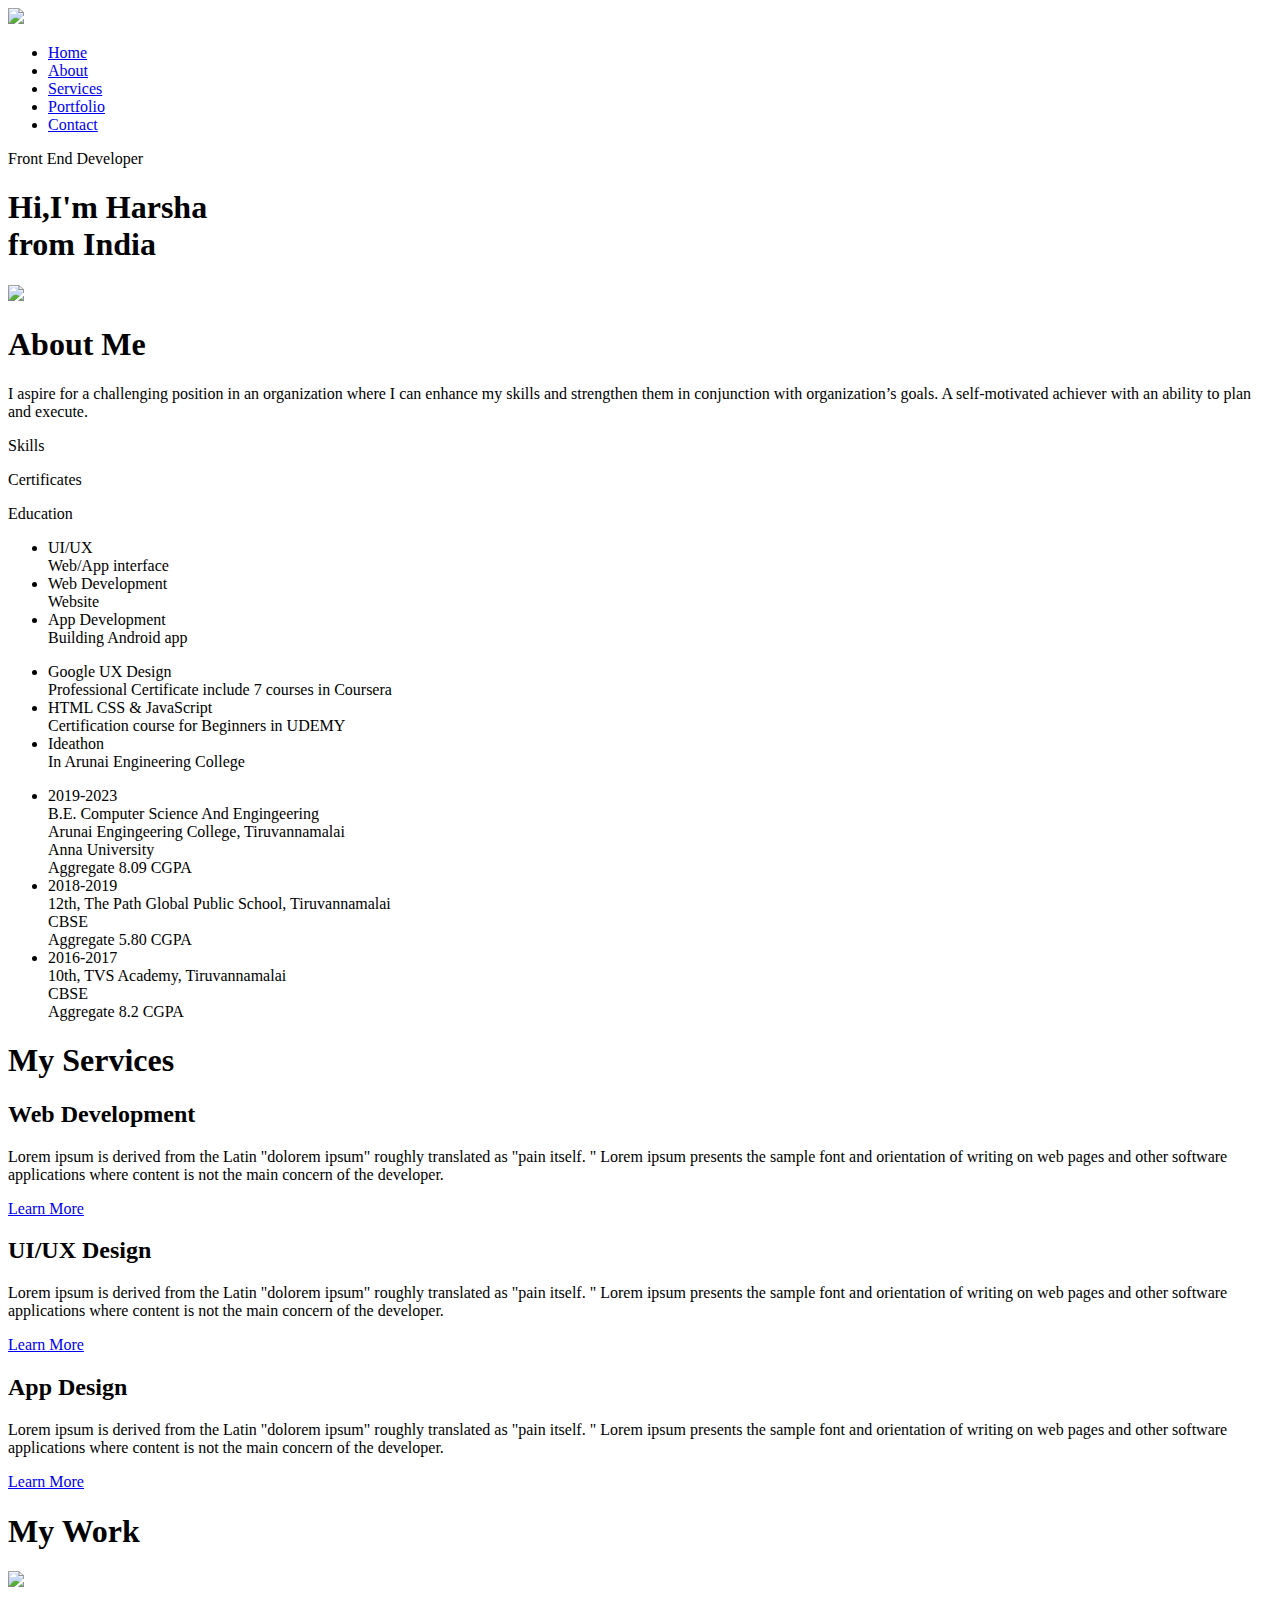
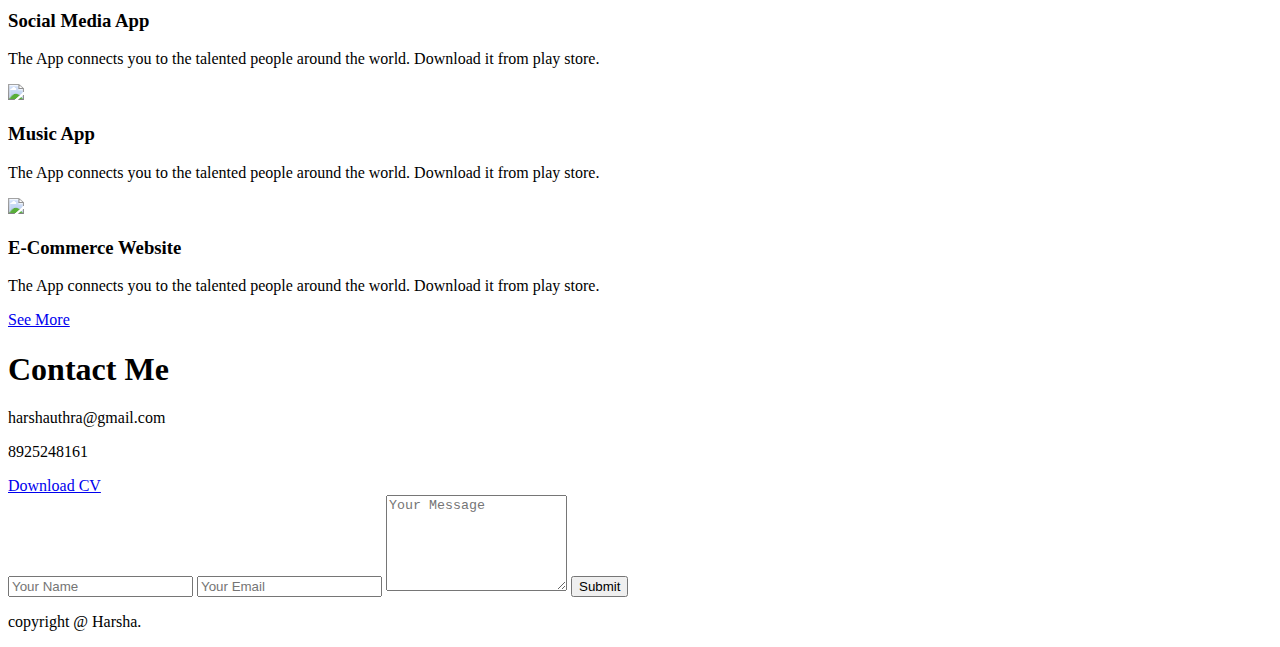
==== index.html @ 28bba773 "modified index.html file" ====
<!DOCTYPE html>
<html lang="en">
    <head>
        <meta charset="UTF-8">
        <meta http-equiv="X-UA-Compatible" content="IE-edge">
        <meta name="viewport" content="width=device-width, initial-scale=1.0">
        <title>Personal Portfolio Website</title>
        <link rel="stylesheet" href="style.css">
        <script src="https://kit.fontawesome.com/88aecb10dd.js" crossorigin="anonymous"></script>
    </head>
    <body>
    <div id="header">
        <div class="container">
            <nav>
                <img src="images/logo.png" class="logo">
                <ul id="sidemenu">
                    <li><a href="#header">Home</a></li>
                    <li><a href="#about">About</a></li>
                    <li><a href="#services">Services</a></li>
                    <li><a href="#portfolio">Portfolio</a></li>
                    <li><a href="#contact">Contact</a></li>
                    <i class="fa-solid fa-xmark" onclick="closemenu()"></i>
                </ul>
                <i class="fa-solid fa-bars" onclick="openmenu()"></i>
            </nav>
            <div class="header-text">
                <p>Front End Developer</p>
                <h1>Hi,I'm <span>Harsha</span><br>from India</h1>
            </div>
        </div>
    </div>
    <!-- -------about-------- -->
    <div id="about"> 
        <div class="container">
            <div class="row">
                <div class="about-col-1">
                    <img src="images/IMG_5731-removebg-preview.png" >
                </div>
                <div class="about-col-2">
                    <h1 class="sub-title">About Me</h1>
                    <p>I aspire for a challenging position in an organization where 
                        I can enhance my skills and strengthen them in conjunction with organization’s goals. 
                        A self-motivated achiever with an ability to plan and execute.</p>
                    <div class="tab-titles">
                        <p class="tab-links active-link" onclick="opentab('skills')">Skills</p>
                        <p class="tab-links" onclick="opentab('certificate')">Certificates</p>
                        <p class="tab-links" onclick="opentab('education')">Education</p>
                    </div>
                    <div class="tab-contents active-tab" id="skills">
                        <ul>
                            <li><span>UI/UX</span><br>Web/App interface</li>
                            <li><span>Web Development</span><br>Website</li>
                            <li><span>App Development</span><br>Building Android app</li>
                        </ul>
                    </div>
                    <div class="tab-contents" id="certificate">
                        <ul>
                            <li><span>Google UX Design</span><br>Professional Certificate include 7 courses in Coursera</li>
                            <li><span>HTML CSS & JavaScript</span><br>Certification course for Beginners in UDEMY</li>
                            <li><span>Ideathon</span><br>In Arunai Engineering College</li>
                        </ul>
                    </div>
                    <div class="tab-contents" id="education">
                        <ul>
                            <li><span>2019-2023</span><br>B.E. Computer Science And Engingeering <br>
                            Arunai Engingeering College, Tiruvannamalai<br>
                            Anna University <br>
                            Aggregate 8.09 CGPA</li>
                            <li><span>2018-2019</span><br>12th, The Path Global Public School, Tiruvannamalai <br>
                            CBSE <br> Aggregate 5.80 CGPA</li>
                            <li><span>2016-2017</span><br>10th, TVS Academy, Tiruvannamalai <br>
                            CBSE <br> Aggregate 8.2 CGPA</li>
                            </ul>
                    </div>
                </div>
            </div>
        </div>
    </div>
    <!-- --------services--------- -->
    <div id="services">
        <div class="container">
            <h1 class="sub-title">My Services</h1>
            <div class="services-list">
                <div>
                    <i class="fa-solid fa-code"></i>
                    <h2>Web Development</h2>
                    <p>Lorem ipsum is derived from the Latin "dolorem ipsum" roughly translated as "pain itself.
                       " Lorem ipsum presents the sample font and orientation of writing on web pages and other 
                       software applications where content is not the main concern of the developer.</p>
                       <a href="#">Learn More</a>
                </div>
                <div>
                    <i class="fa-solid fa-crop"></i>
                    <h2>UI/UX Design</h2>
                    <p>Lorem ipsum is derived from the Latin "dolorem ipsum" roughly translated as "pain itself.
                       " Lorem ipsum presents the sample font and orientation of writing on web pages and other 
                       software applications where content is not the main concern of the developer.</p>
                       <a href="#">Learn More</a>
                </div>
                <div>
                    <i class="fa-brands fa-android"></i>
                    <h2>App Design</h2>
                    <p>Lorem ipsum is derived from the Latin "dolorem ipsum" roughly translated as "pain itself.
                       " Lorem ipsum presents the sample font and orientation of writing on web pages and other 
                       software applications where content is not the main concern of the developer.</p>
                       <a href="#">Learn More</a>
                </div>
            </div>
        </div>
    </div>
    <!-- ---------portfolio-------- -->
    <div id="portfolio">
        <div class="container">
            <h1 class="sub-title">My Work</h1>
            <div class="work-list">
                <div class="work">
                    <img src="images/work-1.png">
                    <div class="layer">
                        <h3>Social Media App</h3>
                        <p>The App connects you to the talented people around the world.
                            Download it from play store.</p>
                        <a href="#"><i class="fa-solid fa-arrow-up-right-from-square"></i></a>
                    </div>
                </div>
                <div class="work">
                    <img src="images/work-2.png">
                    <div class="layer">
                        <h3>Music App</h3>
                        <p>The App connects you to the talented people around the world.
                            Download it from play store.</p>
                        <a href="#"><i class="fa-solid fa-arrow-up-right-from-square"></i></a>
                    </div>
                </div>
                <div class="work">
                    <img src="images/work-3.png">
                    <div class="layer">
                        <h3>E-Commerce Website</h3>
                        <p>The App connects you to the talented people around the world.
                            Download it from play store.</p>
                        <a href="#"><i class="fa-solid fa-arrow-up-right-from-square"></i></a>
                    </div>
                </div>
            </div>
            <a href="#" class="btn">See More</a>
        </div>
    </div>
    <!-- -------contact------- -->
    <div id="contact">
        <div class="container">
            <div class="row">
                <div class="contact-left">
                    <h1 class="sub-title">Contact Me</h1>
                    <p><i class="fa-solid fa-paper-plane"></i> harshauthra@gmail.com</p>
                    <p><i class="fa-solid fa-square-phone"></i> 8925248161</p>
                    <div class="social-icons">
                        <a href="https://www.linkedin.com/in/harsha-m-4090b320b/"><i class="fa-brands fa-linkedin"></i></a>
                        <a href="https://github.com/HarshaMathiyalagan"><i class="fa-brands fa-github"></i></a>
                        <a href=""><i class="fa-brands fa-instagram"></i></a>
                    </div>
                    <a href="images/Resume  .pdf" download class="btn btn2">Download CV</a>
                </div>
                <div class="contact-right">
                    <form name="submit-to-google-sheet">
                        <input type="text" name="Name" placeholder="Your Name" required>
                        <input type="Email" name="Email" placeholder="Your Email" required>
                        <textarea name="Message" rows="6" placeholder="Your Message"></textarea>
                        <button type="submit" class="btn btn2">Submit</button>
                    </form>
                    <span id="msg"></span>
                </div>
            </div>
        </div>
        <div class="copyright">
            <p>copyright @ Harsha.<i class="fa-solid fa-heart"></i></p>
        </div>
    </div>

    <script>

        var tablinks = document.getElementsByClassName("tab-links");
        var tabcontents = document.getElementsByClassName("tab-contents");

        function opentab(tabname){
            for(tablink of tablinks){
                tablink.classList.remove("active-link");
            }
            for(tabcontent of tabcontents){
                tabcontent.classList.remove("active-tab");
            }
            event.currentTarget.classList.add("active-link");
            document.getElementById(tabname).classList.add("active-tab");
        }

    </script>

    <script>

        var sidemenu = document.getElementById("sidemenu");

        function openmenu(){
            sidemenu.style.right = "0";
        }
        function closemenu(){
            sidemenu.style.right = "-200px";
        }
        
    </script>

    <script>
        const scriptURL = 'https://script.google.com/macros/s/AKfycbyU7Yve2Ji3JjzePITEqduDUXlUY7hVOOKz2MW-ykDdsyLAuiyU-4Yp3GME8LVYp6TX/exec'
        const form = document.forms['submit-to-google-sheet']
        const msg = document.getElementById("msg")
  
        form.addEventListener('submit', e => {
            e.preventDefault()
            fetch(scriptURL, { method: 'POST', body: new FormData(form)})
            .then(response => {
                msg.innerHTML = "Message sent successfully"
                setTimeout(function(){
                    msg.innerHTML = " "
                }, 5000)
                form.reset()
            })
            .catch(error => console.error('Error!', error.message))
        })

    </script>

    </body>
</html>
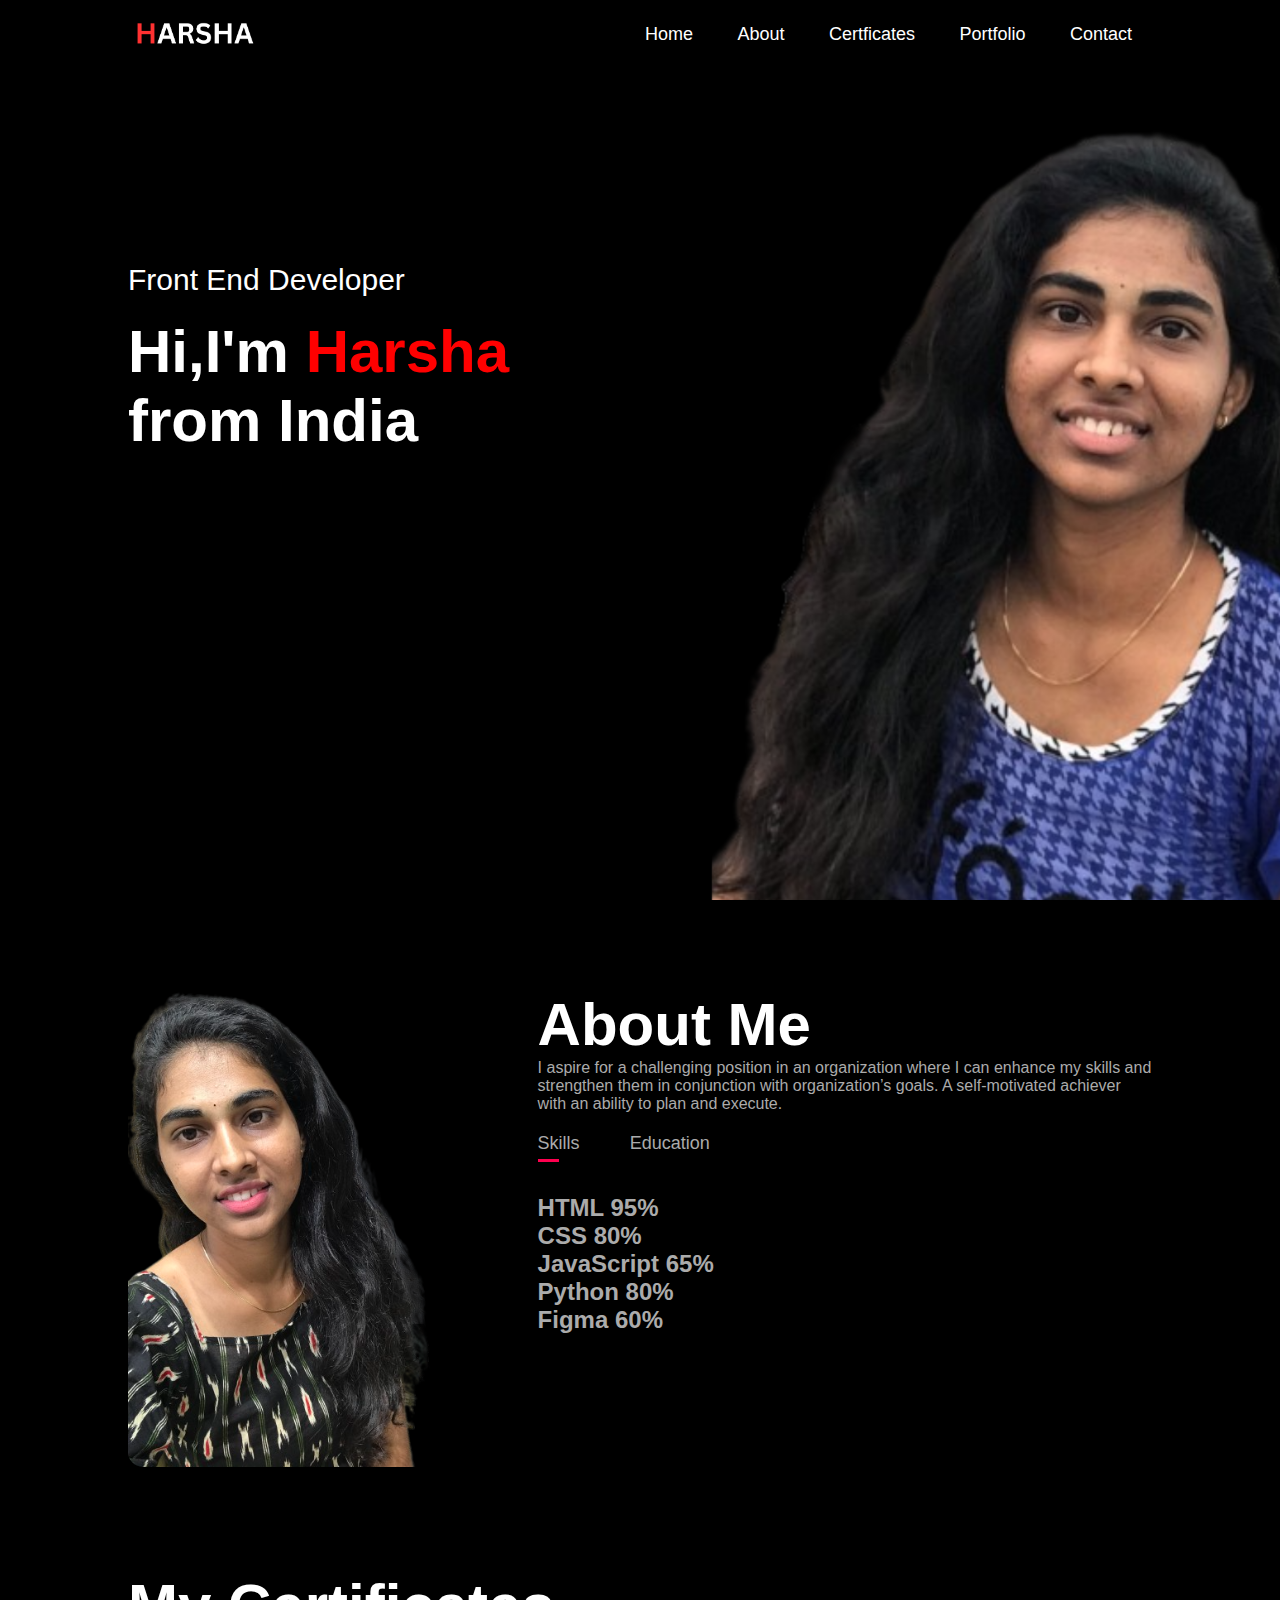
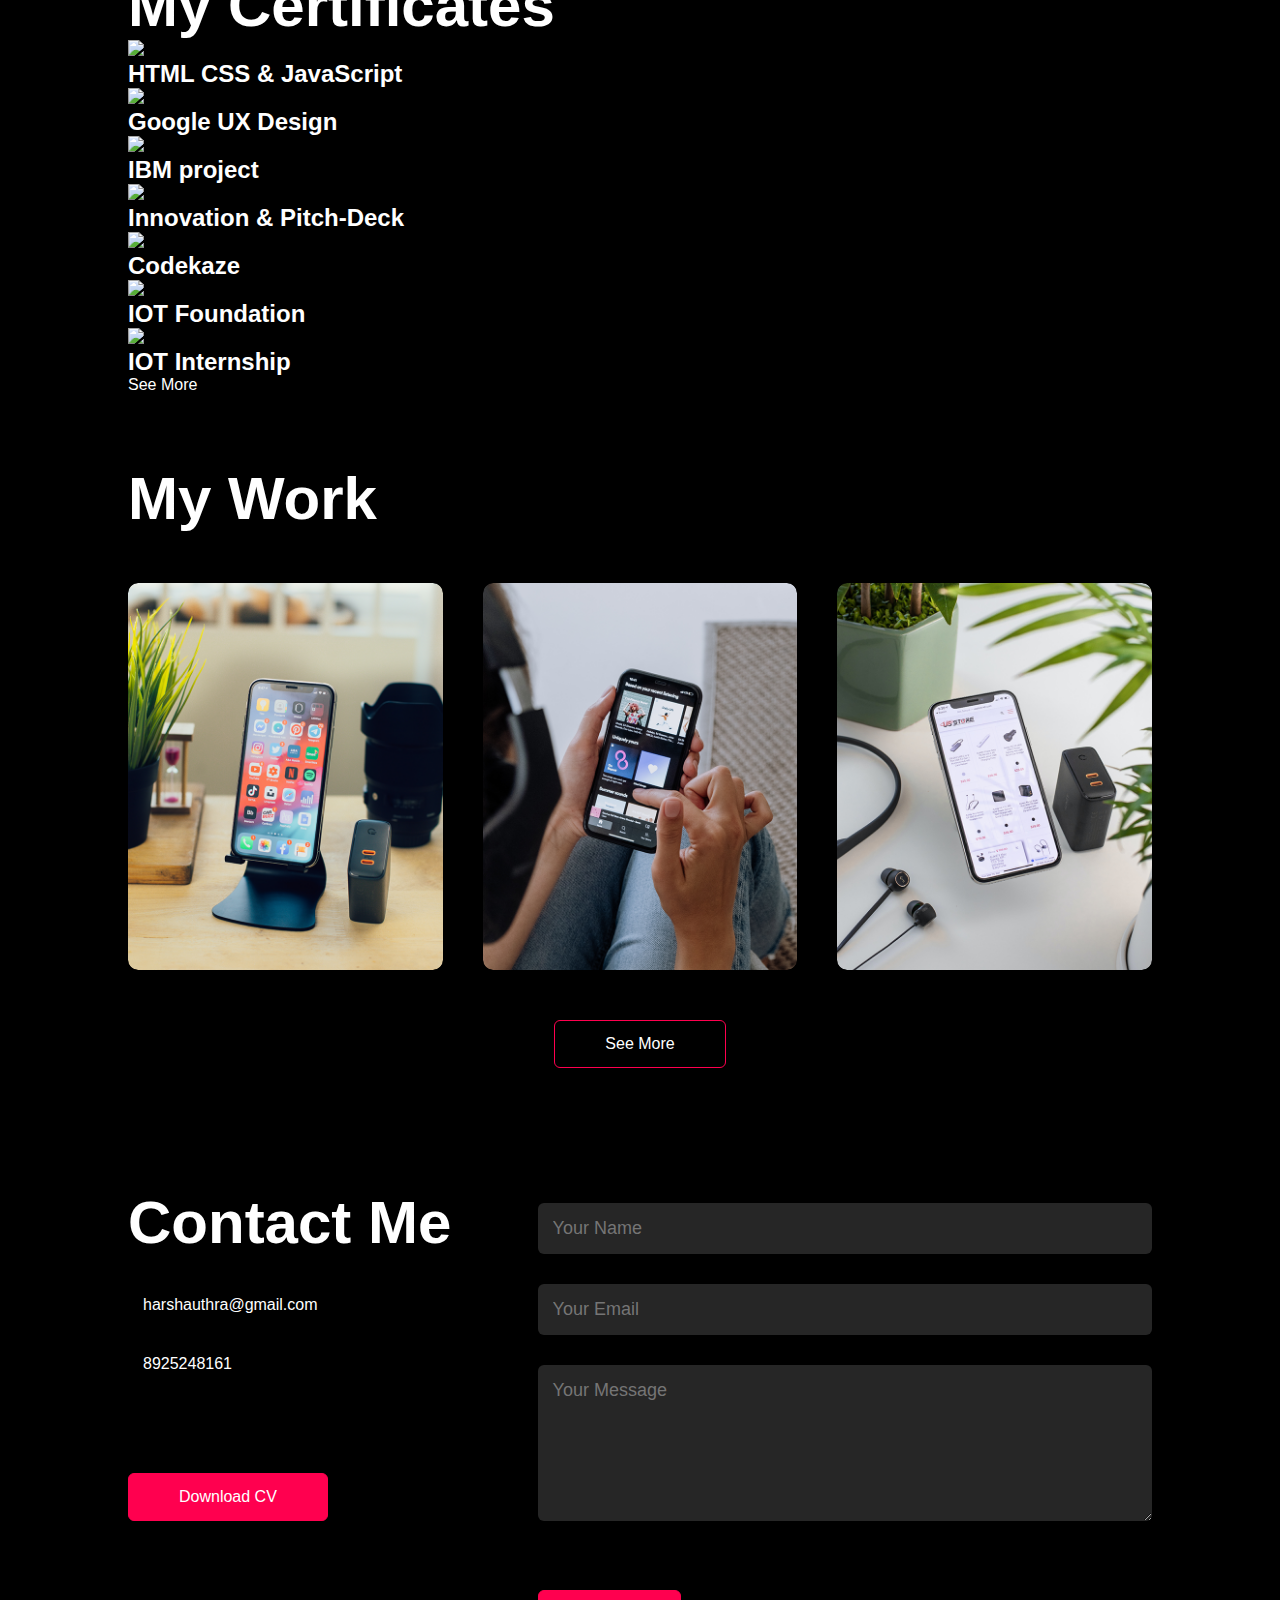
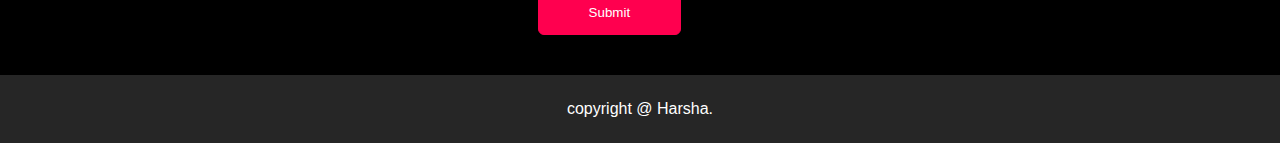
==== commit 9448827f: "Update index.html" ====
--- a/index.html
+++ b/index.html
@@ -16,7 +16,7 @@
                 <ul id="sidemenu">
                     <li><a href="#header">Home</a></li>
                     <li><a href="#about">About</a></li>
-                    <li><a href="#services">Services</a></li>
+                    <li><a href="#certficates">Certficates</a></li>
                     <li><a href="#portfolio">Portfolio</a></li>
                     <li><a href="#contact">Contact</a></li>
                     <i class="fa-solid fa-xmark" onclick="closemenu()"></i>
@@ -34,7 +34,7 @@
         <div class="container">
             <div class="row">
                 <div class="about-col-1">
-                    <img src="images/IMG_5731-removebg-preview.png" >
+                    <img src="images/user.png" >
                 </div>
                 <div class="about-col-2">
                     <h1 class="sub-title">About Me</h1>
@@ -43,22 +43,49 @@
                         A self-motivated achiever with an ability to plan and execute.</p>
                     <div class="tab-titles">
                         <p class="tab-links active-link" onclick="opentab('skills')">Skills</p>
-                        <p class="tab-links" onclick="opentab('certificate')">Certificates</p>
                         <p class="tab-links" onclick="opentab('education')">Education</p>
                     </div>
                     <div class="tab-contents active-tab" id="skills">
-                        <ul>
-                            <li><span>UI/UX</span><br>Web/App interface</li>
-                            <li><span>Web Development</span><br>Website</li>
-                            <li><span>App Development</span><br>Building Android app</li>
-                        </ul>
-                    </div>
-                    <div class="tab-contents" id="certificate">
-                        <ul>
-                            <li><span>Google UX Design</span><br>Professional Certificate include 7 courses in Coursera</li>
-                            <li><span>HTML CSS & JavaScript</span><br>Certification course for Beginners in UDEMY</li>
-                            <li><span>Ideathon</span><br>In Arunai Engineering College</li>
-                        </ul>
+                        <div class="progress">
+                            <div class="bar html"> 
+                                <h2>
+                                    <span>HTML</span> 
+                                    <span>95%</span>
+                                </h2> 
+                            </div>
+                        </div>
+                        <div class="progress">
+                            <div class="bar css"> 
+                                <h2>
+                                    <span>CSS</span> 
+                                    <span>80%</span>
+                                </h2>
+                            </div>
+                        </div>
+                        <div class="progress">
+                            <div class="bar js"> 
+                                <h2>
+                                    <span>JavaScript</span> 
+                                    <span>65%</span>
+                                </h2> 
+                            </div>
+                        </div>
+                        <div class="progress">
+                            <div class="bar py"> 
+                                <h2>
+                                    <span>Python</span> 
+                                    <span>80%</span> 
+                                </h2>
+                            </div>
+                        </div>
+                        <div class="progress">
+                            <div class="bar fig"> 
+                                <h2>
+                                    <span>Figma</span> 
+                                    <span>60%</span> 
+                                </h2>
+                            </div>
+                        </div>
                     </div>
                     <div class="tab-contents" id="education">
                         <ul>
@@ -76,36 +103,41 @@
             </div>
         </div>
     </div>
-    <!-- --------services--------- -->
-    <div id="services">
-        <div class="container">
-            <h1 class="sub-title">My Services</h1>
-            <div class="services-list">
-                <div>
-                    <i class="fa-solid fa-code"></i>
-                    <h2>Web Development</h2>
-                    <p>Lorem ipsum is derived from the Latin "dolorem ipsum" roughly translated as "pain itself.
-                       " Lorem ipsum presents the sample font and orientation of writing on web pages and other 
-                       software applications where content is not the main concern of the developer.</p>
-                       <a href="#">Learn More</a>
-                </div>
-                <div>
-                    <i class="fa-solid fa-crop"></i>
-                    <h2>UI/UX Design</h2>
-                    <p>Lorem ipsum is derived from the Latin "dolorem ipsum" roughly translated as "pain itself.
-                       " Lorem ipsum presents the sample font and orientation of writing on web pages and other 
-                       software applications where content is not the main concern of the developer.</p>
-                       <a href="#">Learn More</a>
-                </div>
-                <div>
-                    <i class="fa-brands fa-android"></i>
-                    <h2>App Design</h2>
-                    <p>Lorem ipsum is derived from the Latin "dolorem ipsum" roughly translated as "pain itself.
-                       " Lorem ipsum presents the sample font and orientation of writing on web pages and other 
-                       software applications where content is not the main concern of the developer.</p>
-                       <a href="#">Learn More</a>
-                </div>
-            </div>
+    <!-- -------certificates------ -->
+    <div id="certficates">
+        <div class="container">
+            <h1 class="sub-title">My Certificates</h1>
+            <div class="certi-list">
+                <div class="box">
+                    <img src="images/html,css,javascript.jpg">
+                    <h2>HTML CSS & JavaScript</h2>
+                </div>
+                <div class="box"> 
+                    <img src="images/UX.jpg">
+                    <h2>Google UX Design</h2>
+                </div>
+                <div class="box"> 
+                    <img src="images/IBM project.jpg">
+                    <h2>IBM project</h2>
+                </div>
+                <div class="box">
+                    <img src="images/PITCH-DECK.jpg">
+                    <h2>Innovation & Pitch-Deck</h2>
+                </div>
+                <div class="box">
+                    <img src="images/code-ninjas .jpg">
+                    <h2>Codekaze</h2>
+                </div>
+                <div class="box">
+                    <img src="images/iot-nasscom.jpg">
+                    <h2>IOT Foundation</h2>
+                </div>
+                <div class="box">
+                    <img src="images/emertxe_internship.jpg">
+                    <h2>IOT Internship</h2>
+                </div>
+            </div>
+            <div id="myBtn">See More</div>
         </div>
     </div>
     <!-- ---------portfolio-------- -->
@@ -155,7 +187,7 @@
                     <div class="social-icons">
                         <a href="https://www.linkedin.com/in/harsha-m-4090b320b/"><i class="fa-brands fa-linkedin"></i></a>
                         <a href="https://github.com/HarshaMathiyalagan"><i class="fa-brands fa-github"></i></a>
-                        <a href=""><i class="fa-brands fa-instagram"></i></a>
+                        <a href="https://instagram.com/uk_star_girl?igshid=OGQ5ZDc2ODk2ZA=="><i class="fa-brands fa-instagram"></i></a>
                     </div>
                     <a href="images/Resume  .pdf" download class="btn btn2">Download CV</a>
                 </div>
@@ -194,6 +226,46 @@
     </script>
 
     <script>
+    
+        function myFunction(){
+            var dots = document.getElementById("dots");
+            var moreText = document.getElementById("more");
+            var btnText = document.getElementById("myBtn");
+
+            if (dots.style.display === "none") {
+                dots.style.display = "inline";
+                btnText.innerHTML = "See More";
+                moreText.style.display = "none";
+            } 
+            else {
+                dots.style.display = "none";
+                btnText.innerHTML = "See Less";
+                moreText.style.display = "inline";
+            }
+        }
+    
+    </script>
+
+    <script>
+
+        let loadMoreBtn = document.querySelector('#myBtn');
+        let currentItem = 3;
+    
+        loadMoreBtn.onclick = () =>{
+            let boxes = [...document.querySelectorAll('.certi-list .box')];
+            for (var i = currentItem; i < currentItem + 3; i++){
+                boxes[i].style.display = 'inline-block';
+            }
+            currentItem += 3;
+    
+            if(currentItem >= boxes.length){
+                loadMoreBtn.style.display = 'none';
+            }   
+        }
+    
+    </script>
+
+    <script>
 
         var sidemenu = document.getElementById("sidemenu");
 
@@ -207,6 +279,7 @@
     </script>
 
     <script>
+
         const scriptURL = 'https://script.google.com/macros/s/AKfycbyU7Yve2Ji3JjzePITEqduDUXlUY7hVOOKz2MW-ykDdsyLAuiyU-4Yp3GME8LVYp6TX/exec'
         const form = document.forms['submit-to-google-sheet']
         const msg = document.getElementById("msg")
@@ -227,4 +300,4 @@
     </script>
 
     </body>
-</html>+</html>
--- a/style.css
+++ b/style.css
@@ -0,0 +1,377 @@
+*{
+    margin: 0;
+    padding: 0;
+    font-family: 'poppins', sans-serif;
+    box-sizing: border-box;
+}
+html{
+    scroll-behavior: smooth;
+}
+body{
+    background: black;
+    color: white;
+}
+#header{
+    width: 100%;
+    height: 100vh;
+    background-image: url(images/background\ 1.png);
+    background-size: cover;
+    background-position: center;
+}
+.container{
+    padding: 10px 10%;
+}
+nav{
+    display: flex;
+    align-items: center;
+    justify-content: space-between;
+    flex-wrap: wrap;
+}
+.logo{
+    width: 140px;
+}
+nav ul li{
+    display: inline-block;
+    list-style: none;
+    margin: 10px 20px;
+}
+nav ul li a{
+    color: white;
+    text-decoration: none;
+    font-size: 18px;
+    position: relative;
+}
+nav ul li a::after{
+    content: '';
+    width: 0%;
+    height: 3px;
+    background: red;    
+    position: absolute;
+    left: 0;
+    bottom: -6px;
+}
+nav ul li a:hover::after{
+    width: 100%;
+}
+.header-text{
+    margin-top: 20%;
+    font-size: 30px;
+}
+.header-text h1{
+    font-size: 60px;
+    margin-top: 20px;
+}
+.header-text h1 span{
+    color: red;
+}
+/*--------about---------*/
+#about{
+    padding: 80px 0;
+    color: #ababab;
+}
+.row{
+    display: flex;
+    justify-content: space-between;
+    flex-wrap: wrap;
+}
+.about-col-1{
+    flex-basis: 35%;
+}
+.about-col-1 img{
+    width: 100%;
+    border-radius: 15px;
+}
+.about-col-2{
+    flex-basis: 60%;
+}
+.sub-title{
+    font-size: 60px;
+    font-weight: 600;
+    color: #fff;
+}
+.tab-titles{
+    display: flex;
+    margin: 20px 0 40px;
+}
+.tab-links{
+    margin-right: 50px;
+    font-size: 18px;
+    font-weight: 500;
+    cursor: pointer;
+    position: relative;
+}
+.tab-links::after{
+    content: '';
+    width: 0;
+    height: 3px;
+    background: #ff004f;
+    position: absolute;
+    left: 0;
+    bottom: -8px;
+    transition: 0.5s;
+}
+.tab-links.active-link::after{
+    width: 50%;
+}
+.tab-contents ul li{
+    list-style: none;
+    margin: 10px 0;
+}
+.tab-contents ul li span{
+    color: #ff004f;
+    font-size: 14px;
+}
+.tab-contents{
+    display: none;
+}
+.tab-contents.active-tab{
+    display: block;
+}
+/*----------services---------*/
+#services{
+    padding: 30px 0;
+}
+.services-list{
+    display: grid;
+    grid-template-columns: repeat(auto-fit ,minmax(250px, 1fr));
+    grid-gap: 40px;
+    margin-top: 50px;
+}
+.services-list div{
+    background: #262626;
+    padding: 40px;
+    font-size: 13px;
+    font-weight: 300;
+    border-radius: 10px;
+    transition: background 0.5s, transfrom 0.5s;
+}
+.services-list div i{
+    font-size: 50px;
+    margin-bottom: 30px;
+}
+.services-list div h2{
+    font-size: 30px;
+    font-weight: 500;
+    margin-bottom: 15px;
+}
+.services-list div a{
+    text-decoration: none;
+    color: #fff;
+    font-size: 12px;
+    margin-top: 20px;
+    display: inline-block;
+}
+.services-list div:hover{
+    background: #ff004f;
+    transform: translateY(-10px);
+}
+/*------portfolio-------*/
+#portfolio{
+    padding: 50px 0;
+}
+.work-list{
+    display: grid;
+    grid-template-columns: repeat(auto-fit ,minmax(250px, 1fr));
+    grid-gap: 40px;
+    margin-top: 50px;
+}
+.work{
+    border-radius: 10px;
+    position: relative;
+    overflow: hidden;
+}
+.work img{
+    width: 100%;
+    border-radius: 10px;
+    display: block;
+    transition: tranform 0.5s;
+}
+.layer{
+    width: 100%;
+    height: 0;
+    background: linear-gradient(rgba(0,0,0,0.6), #ff004f);
+    border-radius: 10px;
+    position: absolute;
+    left: 0;
+    bottom: 0;
+    overflow: hidden;
+    display: flex;
+    align-items: center;
+    justify-content: center;
+    flex-direction: column;
+    padding: 0 40px;
+    text-align: center;
+    font-size: 14px;
+    transition: height 0.5s;
+}
+.layer h3{
+    font-weight: 500;
+    margin-bottom: 20px;
+}
+.layer a{
+    margin-top: 20px;
+    color: #ff004f;
+    text-decoration: none;
+    font-size: 18px;
+    line-height: 60px;
+    background: #fff;
+    width: 60px;
+    height: 60px;
+    border-radius: 50px;
+    text-align: center;
+}
+.work:hover img{
+    transform: scale(1.1);
+}
+.work:hover .layer{
+    height: 100%;
+}.btn{
+    display: block;
+    margin: 50px auto;
+    width: fit-content;
+    border: 1px solid #ff004f;
+    padding: 14px 50px;
+    border-radius: 6px;
+    text-decoration: none;
+    color: #fff;
+    transition: background 0.5s;
+}
+.btn:hover{
+    background: #ff004f;
+}
+/*-----contact-----*/
+.contact-left{
+    flex-basis: 35%;
+}
+.contact-right{
+    flex-basis: 60%;
+}
+.contact-left p{
+    margin-top: 30px;
+}
+.contact-left p i{
+    color: #ff004f;
+    margin-right: 15px;
+    font-size: 25px;
+}
+.social-icons{
+    margin-top: 30px;
+}
+.social-icons a{
+    text-decoration: none;
+    font-size: 30px;
+    margin-right: 15px;
+    color: #ababab;
+    display: inline-block;
+    transition: transform 0.5s;
+}
+.social-icons a:hover{
+    color: #ff004f;
+    transform: translateY(-5px);
+}
+.btn.btn2{
+    display: inline-block;
+    background: #ff004f;
+}
+.contact-right{
+    width: 100%;
+}
+form input, form textarea{
+    width: 100%;
+    border: 0;
+    outline: none;
+    background: #262626;
+    padding: 15px;
+    margin: 15px 0;
+    color: #fff;
+    font-size: 18px;
+    border-radius: 6px;
+}
+form btn2{
+    padding: 14px 60px;
+    font-size: 18px;
+    margin-top: 20px;
+    cursor: pointer;
+}
+.copyright{
+    width: 100%;
+    padding: 25px 0;
+    background: #262626;
+    text-align: center;
+    font-weight: 300;
+    margin-top: 20px;
+}
+.copyright i{
+    color: #ff004f;
+}
+/*---------css for small screen---------*/
+nav .fa-solid{
+    display: none;
+}
+@media only screen and (max-width: 600px){
+    #header{
+        background-image: url(images/phone\ background.png);
+    }
+    .header-text{
+        margin-top: 100px;
+        font-size: 16px;
+        position: absolute;
+        bottom: 50px;
+    }
+    .header-text h1{
+        font-size: 30px;
+    }
+    nav .fa-solid{
+        display: block;
+        font-size: 25px;
+    }
+    nav ul{
+        background: #ff004f;
+        position: fixed;
+        top: 0;
+        right: -200px;
+        width: 200px;
+        height: 100vh;
+        padding-top: 50px;
+        z-index: 2;
+        transition: right 0.5s;
+
+    }
+    nav ul li{
+        display: block;
+        margin: 25px;
+    }
+    nav ul .fa-solid{
+        position: absolute;
+        top: 25px;
+        left: 25px;
+        cursor: pointer;
+    }
+    .sub-title{
+        font-size: 40px;
+    }
+    .about-col-1, .about-col-2{
+        flex-basis: 100%;
+    }
+    .about-col-1{
+        margin-bottom: 30px;
+    }
+    .about-col-2{
+        font-size: 14px;
+    }
+    .tab-links{
+        font-size: 16px;
+        margin-top: 20px;
+    }
+    .contact-left, .contact-right{
+        flex-basis: 100%;
+    }
+    .copyright{
+        font-size: 14px;
+    }
+}
+#msg{
+    color: #61b752;
+    margin-top: -40px;
+    display: block;
+}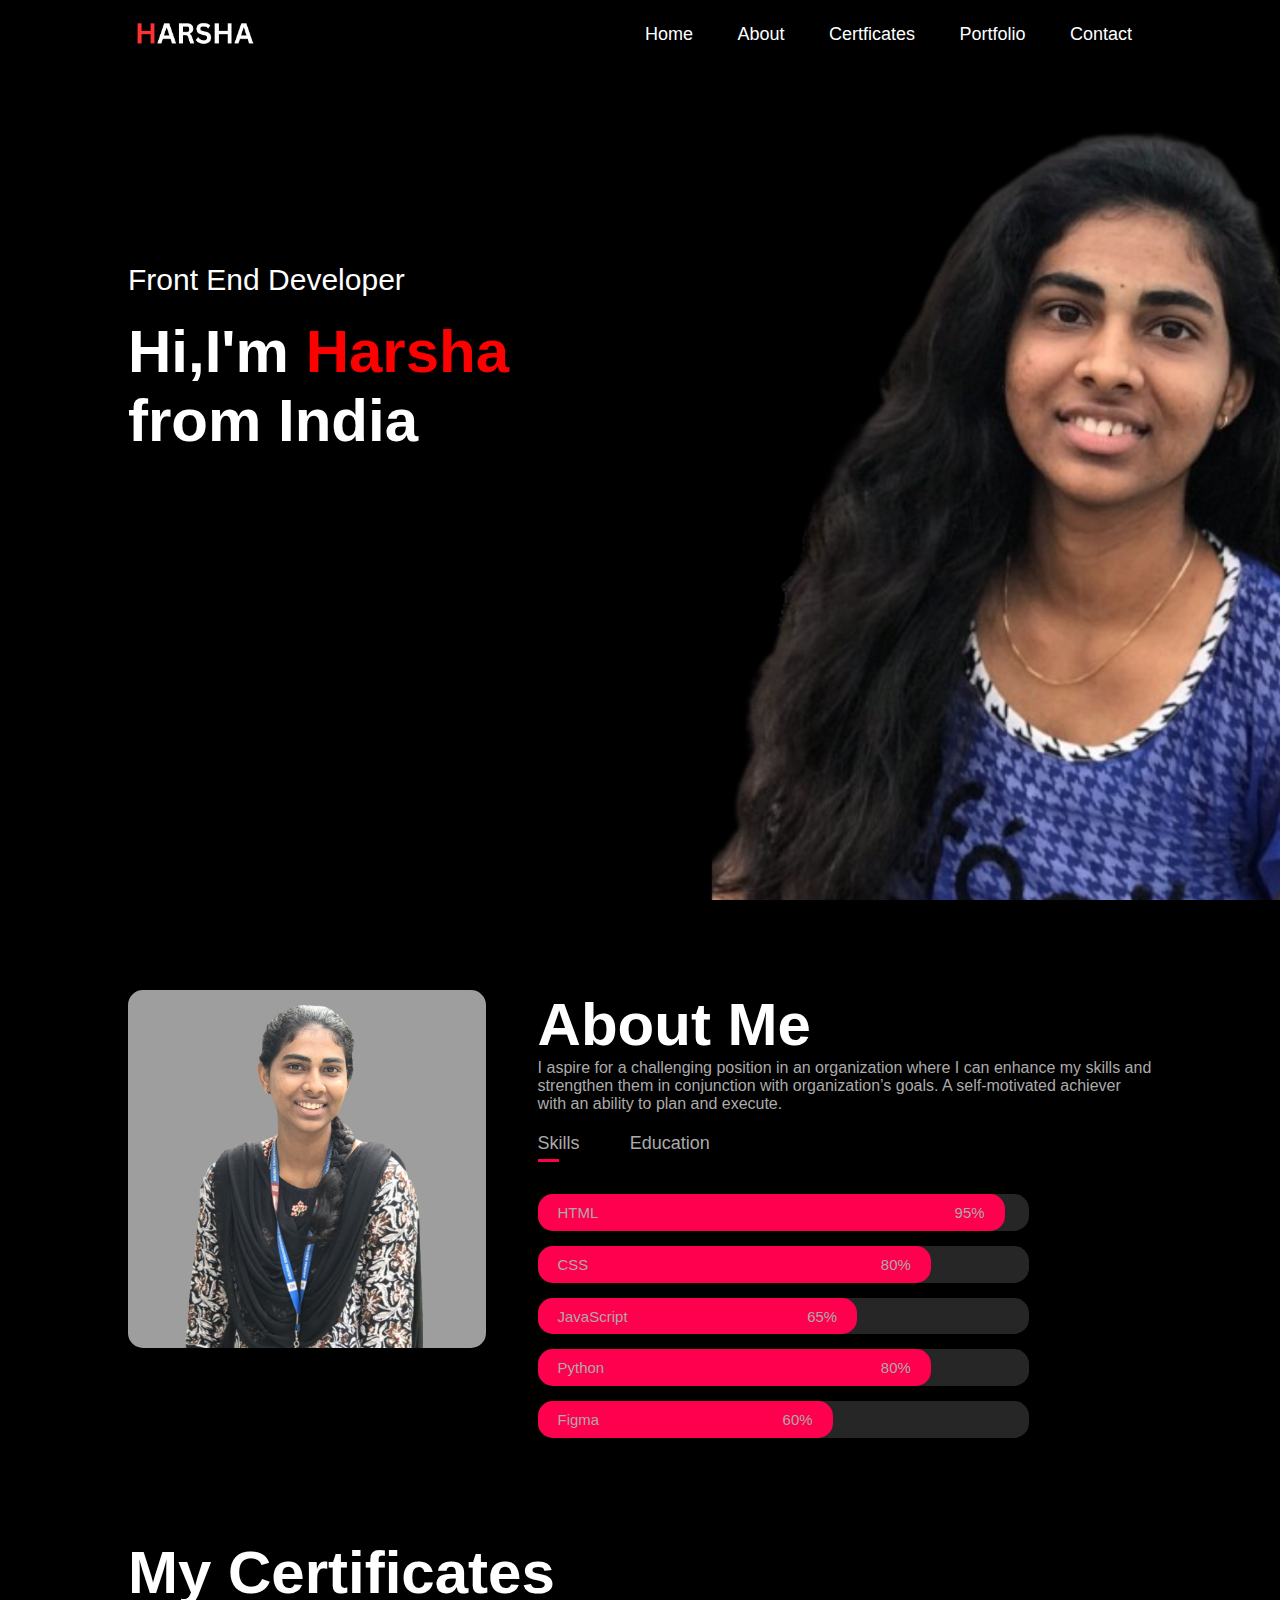
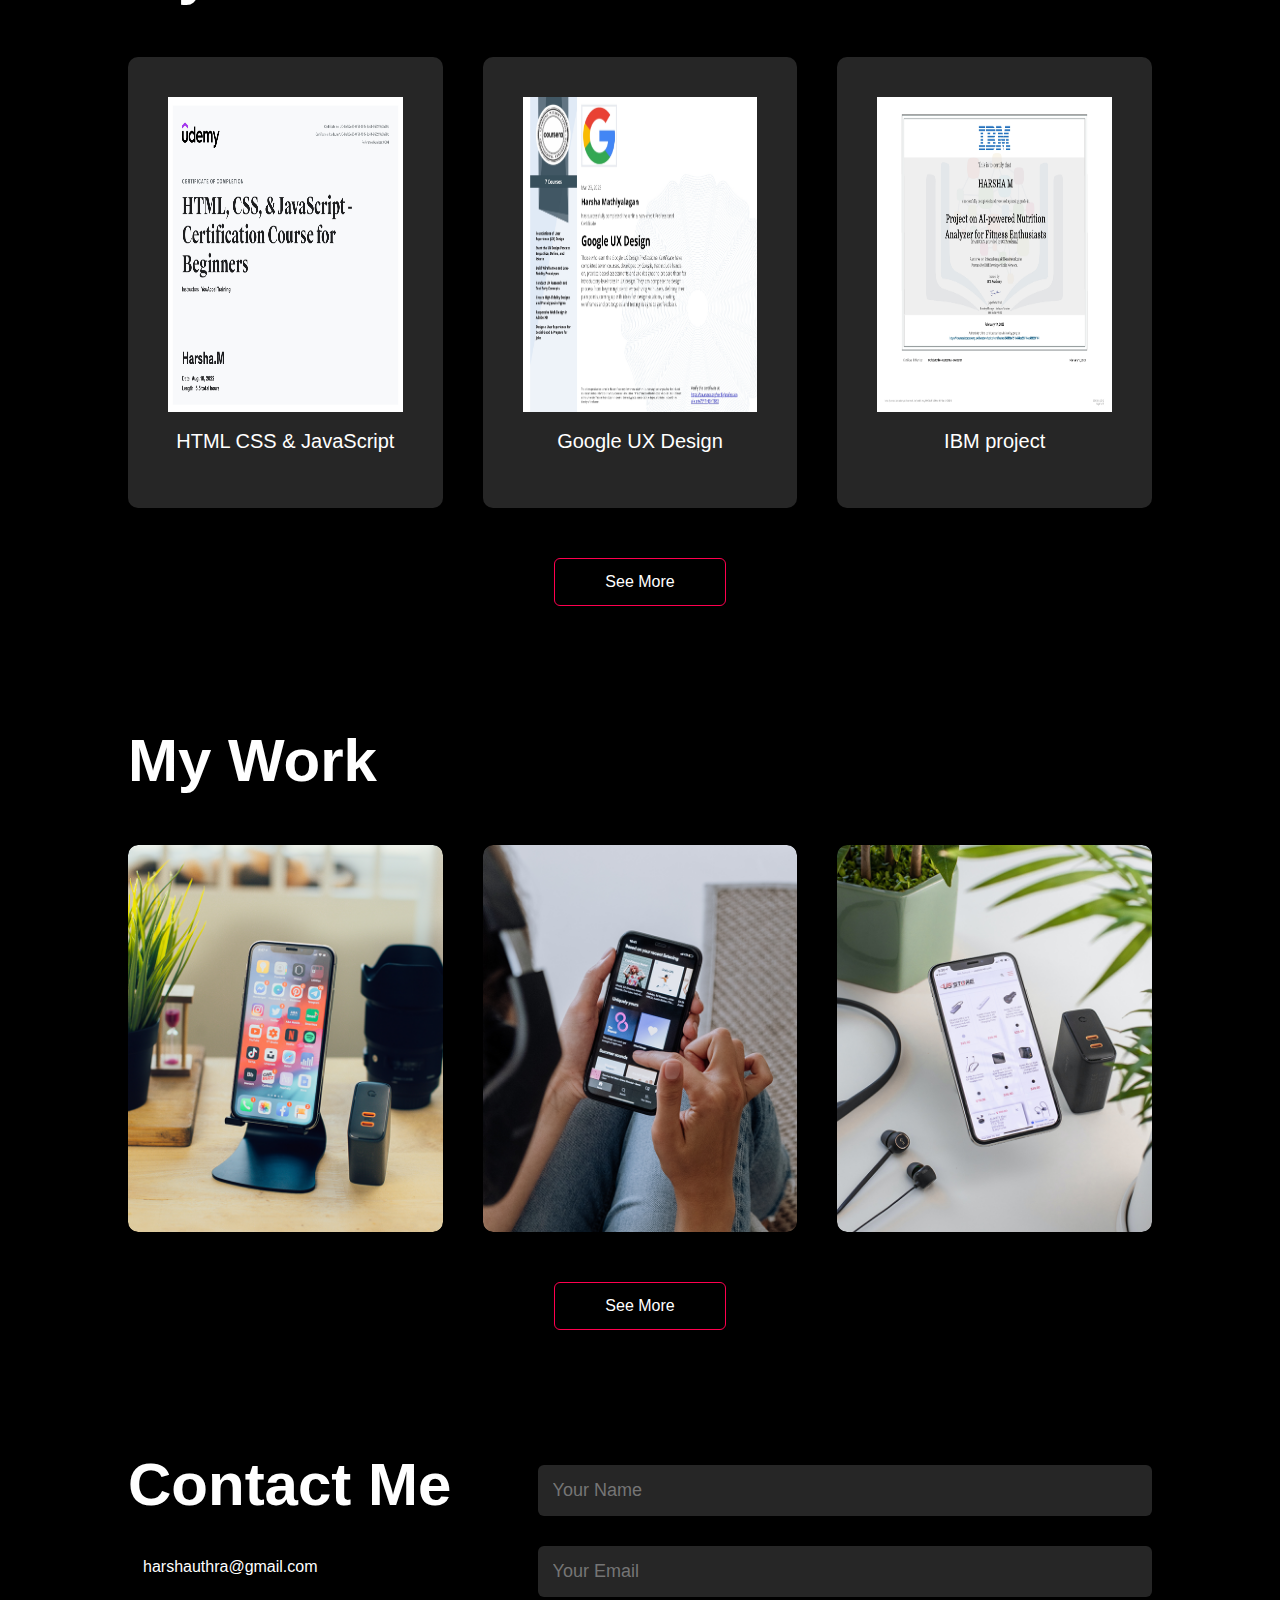
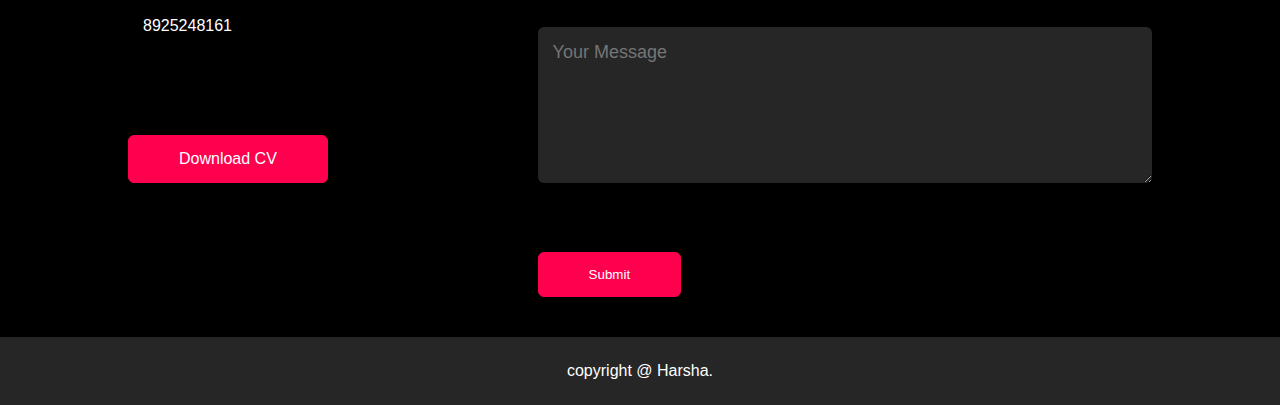
==== commit 31ffb66b: "11-march-2025" ====
--- a/index.html
+++ b/index.html
@@ -189,7 +189,7 @@
                         <a href="https://github.com/HarshaMathiyalagan"><i class="fa-brands fa-github"></i></a>
                         <a href="https://instagram.com/uk_star_girl?igshid=OGQ5ZDc2ODk2ZA=="><i class="fa-brands fa-instagram"></i></a>
                     </div>
-                    <a href="images/Resume  .pdf" download class="btn btn2">Download CV</a>
+                    <a href="images/Harsha M-Angular Developer.pdf" download class="btn btn2">Download CV</a>
                 </div>
                 <div class="contact-right">
                     <form name="submit-to-google-sheet">
--- a/style.css
+++ b/style.css
@@ -14,9 +14,11 @@
 #header{
     width: 100%;
     height: 100vh;
-    background-image: url(images/background\ 1.png);
+    background-image: url(images/background.png);
     background-size: cover;
     background-position: center;
+    background-attachment: fixed;
+    background-repeat: no-repeat;
 }
 .container{
     padding: 10px 10%;
@@ -119,7 +121,7 @@
 }
 .tab-contents ul li span{
     color: #ff004f;
-    font-size: 14px;
+    font-size: 15px;
 }
 .tab-contents{
     display: none;
@@ -127,43 +129,94 @@
 .tab-contents.active-tab{
     display: block;
 }
-/*----------services---------*/
-#services{
-    padding: 30px 0;
-}
-.services-list{
+.progress{
+    background-color: #262626;
+    width: 80%;
+    border-radius: 15px;
+    margin-top: 15px;
+ }
+.bar{
+    background-color: #ff004f;
+    color: #ababab;
+    padding: 1%;
+    text-align: right;
+    font: 20px;
+    border-radius: 15px;
+}
+.bar h2{
+    display: flex;
+    align-items: center;
+    justify-content: space-between;
+    font-size: 15px;
+    padding: 5px 15px;
+}
+.bar span{
+    font-weight: normal;
+}
+.bar.html{
+    width: 95%;
+}
+.bar.css{
+    width: 80%;
+}
+.bar.js{
+    width: 65%;
+}
+.bar.py{
+    width: 80%;
+}
+.bar.fig{
+    width: 60%;
+}
+/*-------Certificates--------*/
+.certi-list{
     display: grid;
     grid-template-columns: repeat(auto-fit ,minmax(250px, 1fr));
     grid-gap: 40px;
     margin-top: 50px;
 }
-.services-list div{
+.box{
     background: #262626;
     padding: 40px;
     font-size: 13px;
     font-weight: 300;
     border-radius: 10px;
-    transition: background 0.5s, transfrom 0.5s;
-}
-.services-list div i{
-    font-size: 50px;
-    margin-bottom: 30px;
-}
-.services-list div h2{
-    font-size: 30px;
+    display: none;
+}
+.box:nth-child(1), 
+.box:nth-child(2), 
+.box:nth-child(3){
+    display: inline;
+}
+.box img{
+    width: 100%;
+    height: 35vh;
+    transition: transform 0.5s;
+}
+.box img:hover{
+    transform: scale(2.5);
+}
+.box h2{
+    font-size: 20px;
     font-weight: 500;
     margin-bottom: 15px;
-}
-.services-list div a{
+    text-align: center;
+    margin-top: 15px;
+}
+#myBtn{
+    display: block;
+    margin: 50px auto;
+    width: fit-content;
+    border: 1px solid #ff004f;
+    padding: 14px 50px;
+    border-radius: 6px;
     text-decoration: none;
     color: #fff;
-    font-size: 12px;
-    margin-top: 20px;
-    display: inline-block;
-}
-.services-list div:hover{
+    transition: background 0.5s;
+    cursor: pointer;
+}
+#myBtn:hover{
     background: #ff004f;
-    transform: translateY(-10px);
 }
 /*------portfolio-------*/
 #portfolio{
@@ -225,7 +278,8 @@
 }
 .work:hover .layer{
     height: 100%;
-}.btn{
+}
+.btn{
     display: block;
     margin: 50px auto;
     width: fit-content;
@@ -310,7 +364,7 @@
 }
 @media only screen and (max-width: 600px){
     #header{
-        background-image: url(images/phone\ background.png);
+        background-image: url(images/phone-background.png);
     }
     .header-text{
         margin-top: 100px;
@@ -335,7 +389,6 @@
         padding-top: 50px;
         z-index: 2;
         transition: right 0.5s;
-
     }
     nav ul li{
         display: block;
@@ -363,6 +416,9 @@
         font-size: 16px;
         margin-top: 20px;
     }
+    .certi-list div img:hover{
+        transform: scale(1.5);
+    }
     .contact-left, .contact-right{
         flex-basis: 100%;
     }
@@ -374,4 +430,4 @@
     color: #61b752;
     margin-top: -40px;
     display: block;
-}+}
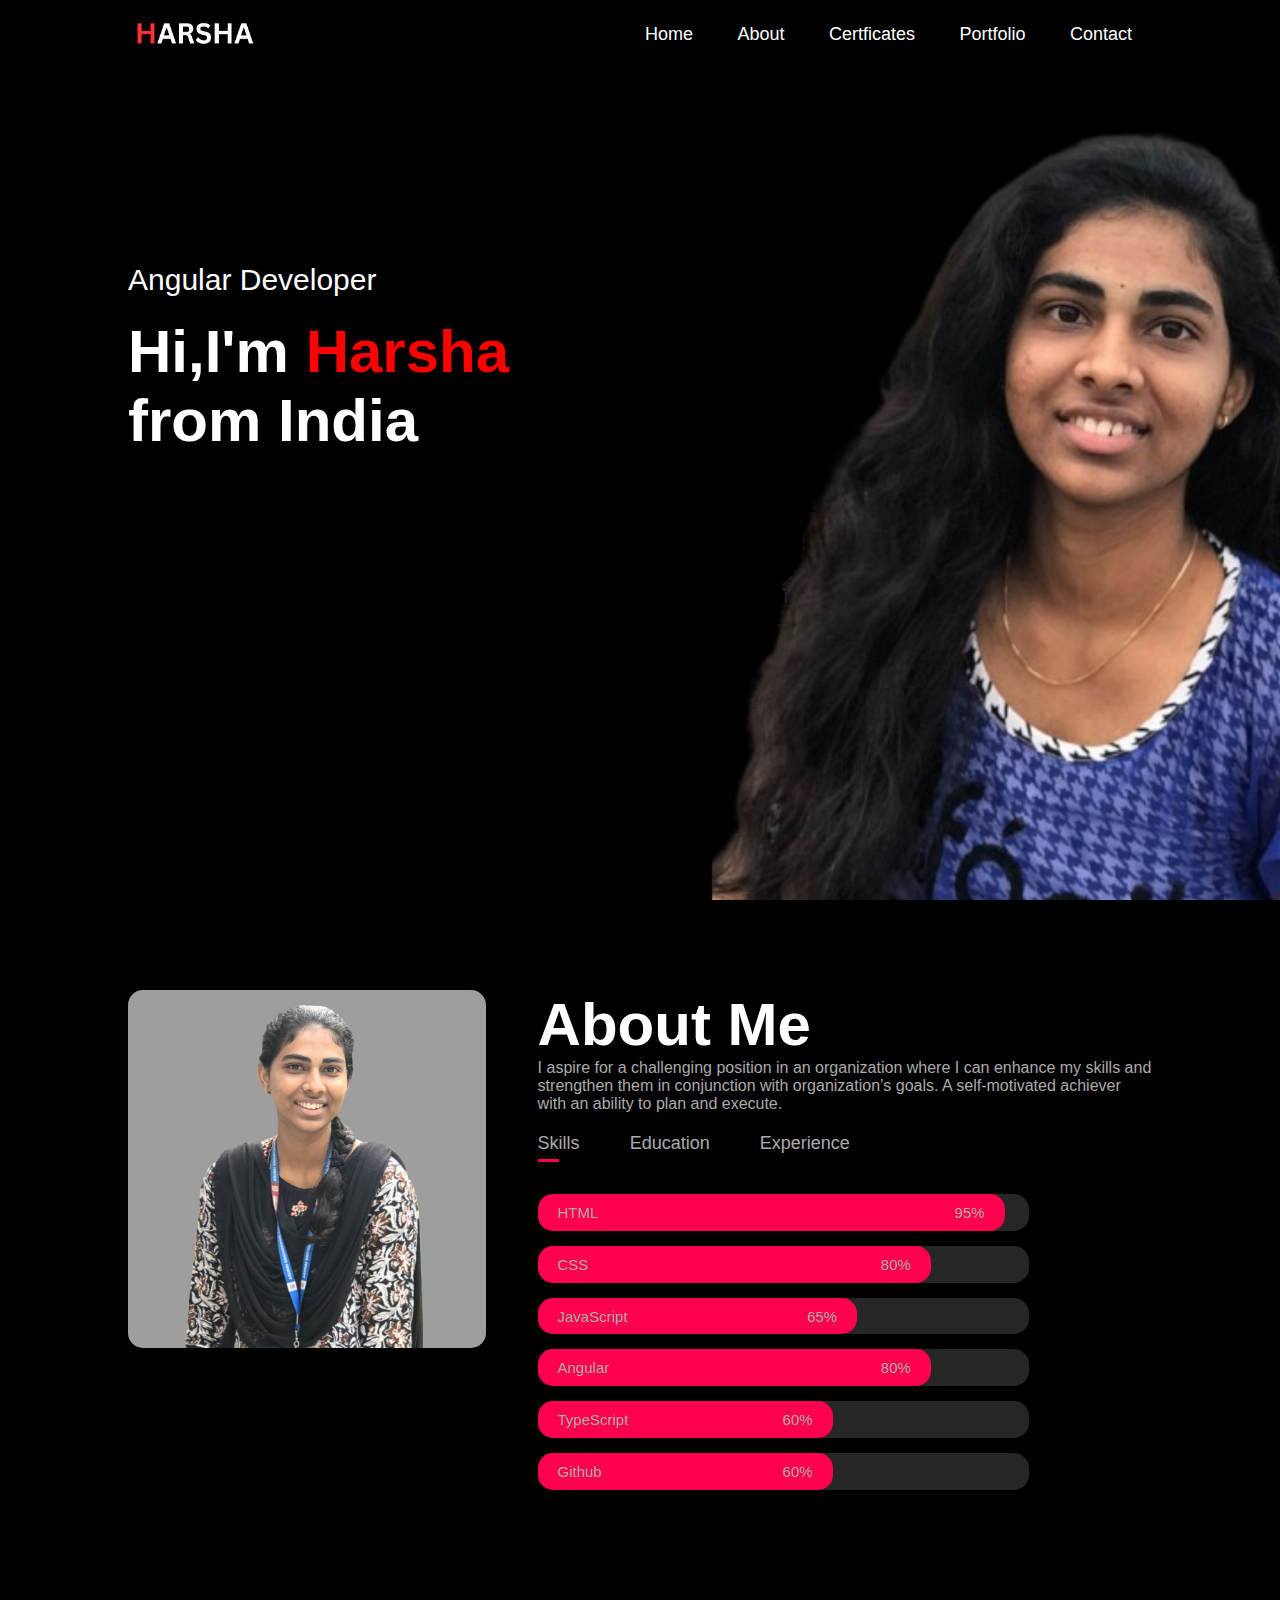
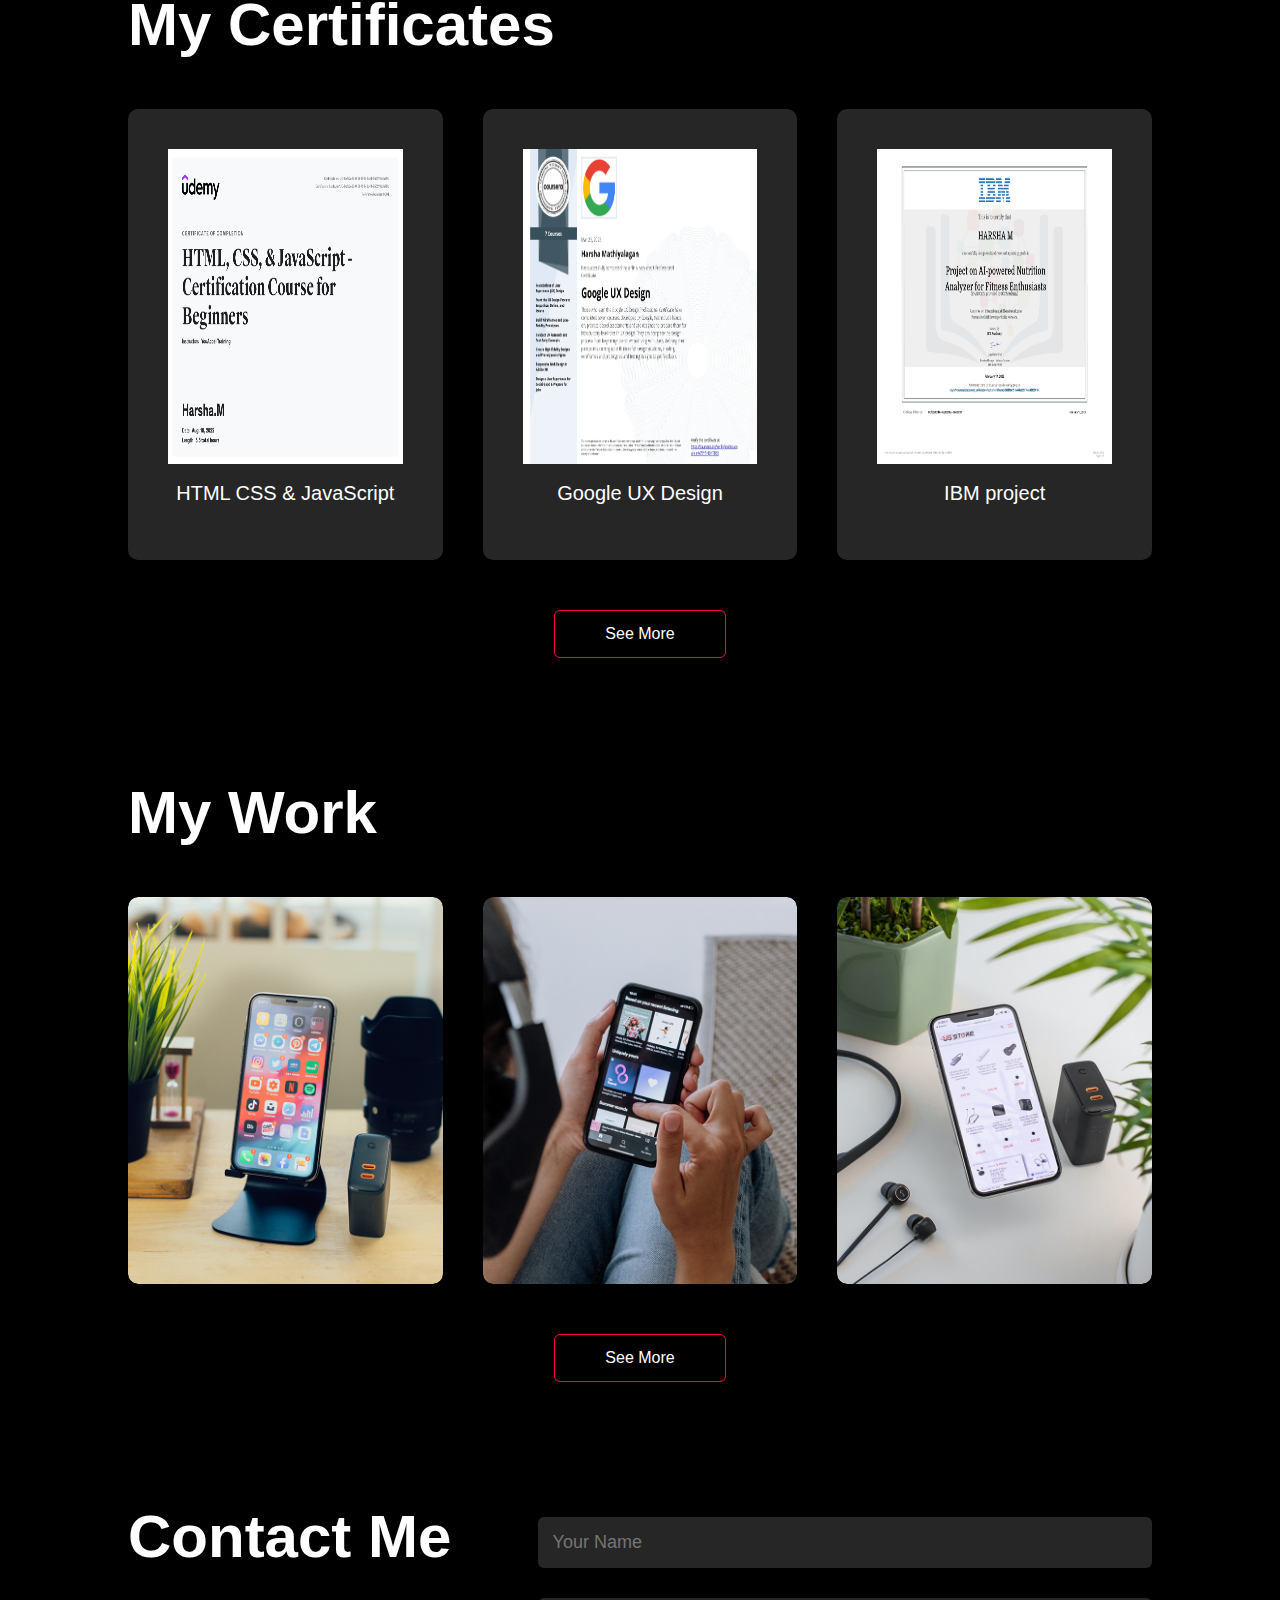
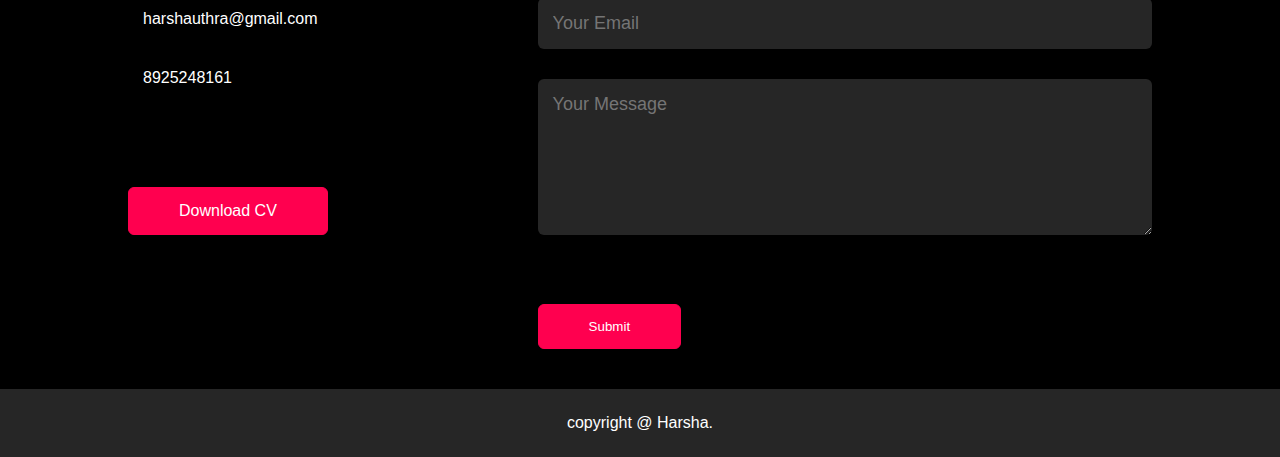
==== commit 3e13d9c1: "27-mar-2025" ====
--- a/index.html
+++ b/index.html
@@ -1,14 +1,16 @@
 <!DOCTYPE html>
 <html lang="en">
-    <head>
-        <meta charset="UTF-8">
-        <meta http-equiv="X-UA-Compatible" content="IE-edge">
-        <meta name="viewport" content="width=device-width, initial-scale=1.0">
-        <title>Personal Portfolio Website</title>
-        <link rel="stylesheet" href="style.css">
-        <script src="https://kit.fontawesome.com/88aecb10dd.js" crossorigin="anonymous"></script>
-    </head>
-    <body>
+
+<head>
+    <meta charset="UTF-8">
+    <meta http-equiv="X-UA-Compatible" content="IE-edge">
+    <meta name="viewport" content="width=device-width, initial-scale=1.0">
+    <title>Personal Portfolio Website</title>
+    <link rel="stylesheet" href="style.css">
+    <script src="https://kit.fontawesome.com/88aecb10dd.js" crossorigin="anonymous"></script>
+</head>
+
+<body>
     <div id="header">
         <div class="container">
             <nav>
@@ -24,65 +26,74 @@
                 <i class="fa-solid fa-bars" onclick="openmenu()"></i>
             </nav>
             <div class="header-text">
-                <p>Front End Developer</p>
+                <p>Angular Developer</p>
                 <h1>Hi,I'm <span>Harsha</span><br>from India</h1>
             </div>
         </div>
     </div>
     <!-- -------about-------- -->
-    <div id="about"> 
+    <div id="about">
         <div class="container">
             <div class="row">
                 <div class="about-col-1">
-                    <img src="images/user.png" >
+                    <img src="images/user.png">
                 </div>
                 <div class="about-col-2">
                     <h1 class="sub-title">About Me</h1>
-                    <p>I aspire for a challenging position in an organization where 
-                        I can enhance my skills and strengthen them in conjunction with organization’s goals. 
+                    <p>I aspire for a challenging position in an organization where
+                        I can enhance my skills and strengthen them in conjunction with organization’s goals.
                         A self-motivated achiever with an ability to plan and execute.</p>
                     <div class="tab-titles">
                         <p class="tab-links active-link" onclick="opentab('skills')">Skills</p>
                         <p class="tab-links" onclick="opentab('education')">Education</p>
+                        <p class="tab-links" onclick="opentab('experience')">Experience</p>
                     </div>
                     <div class="tab-contents active-tab" id="skills">
                         <div class="progress">
-                            <div class="bar html"> 
-                                <h2>
-                                    <span>HTML</span> 
+                            <div class="bar html">
+                                <h2>
+                                    <span>HTML</span>
                                     <span>95%</span>
-                                </h2> 
-                            </div>
-                        </div>
-                        <div class="progress">
-                            <div class="bar css"> 
-                                <h2>
-                                    <span>CSS</span> 
+                                </h2>
+                            </div>
+                        </div>
+                        <div class="progress">
+                            <div class="bar css">
+                                <h2>
+                                    <span>CSS</span>
                                     <span>80%</span>
                                 </h2>
                             </div>
                         </div>
                         <div class="progress">
-                            <div class="bar js"> 
-                                <h2>
-                                    <span>JavaScript</span> 
+                            <div class="bar js">
+                                <h2>
+                                    <span>JavaScript</span>
                                     <span>65%</span>
-                                </h2> 
-                            </div>
-                        </div>
-                        <div class="progress">
-                            <div class="bar py"> 
-                                <h2>
-                                    <span>Python</span> 
-                                    <span>80%</span> 
-                                </h2>
-                            </div>
-                        </div>
-                        <div class="progress">
-                            <div class="bar fig"> 
-                                <h2>
-                                    <span>Figma</span> 
-                                    <span>60%</span> 
+                                </h2>
+                            </div>
+                        </div>
+                        <div class="progress">
+                            <div class="bar py">
+                                <h2>
+                                    <span>Angular</span>
+                                    <span>80%</span>
+                                </h2>
+                            </div>
+                        </div>
+                        <div class="progress">
+                            <div class="bar fig">
+                                <h2>
+                                    <span>TypeScript</span>
+                                    <span>60%</span>
+                                </h2>
+                            </div>
+                        </div>
+                        <div class="progress">
+                            <div class="bar fig">
+                                <h2>
+                                    <span>Github</span>
+                                    <span>60%</span>
                                 </h2>
                             </div>
                         </div>
@@ -90,14 +101,22 @@
                     <div class="tab-contents" id="education">
                         <ul>
                             <li><span>2019-2023</span><br>B.E. Computer Science And Engingeering <br>
-                            Arunai Engingeering College, Tiruvannamalai<br>
-                            Anna University <br>
-                            Aggregate 8.09 CGPA</li>
+                                Arunai Engingeering College, Tiruvannamalai<br>
+                                Anna University <br>
+                                Aggregate 8.09 CGPA</li>
                             <li><span>2018-2019</span><br>12th, The Path Global Public School, Tiruvannamalai <br>
-                            CBSE <br> Aggregate 5.80 CGPA</li>
+                                CBSE <br> Aggregate 5.80 CGPA</li>
                             <li><span>2016-2017</span><br>10th, TVS Academy, Tiruvannamalai <br>
-                            CBSE <br> Aggregate 8.2 CGPA</li>
-                            </ul>
+                                CBSE <br> Aggregate 8.2 CGPA</li>
+                        </ul>
+                    </div>
+                    <div class="tab-contents" id="experience">
+                        <ul>
+                            <li><span>2023-2024</span><br>
+                                Junoir Developer<br> 
+                                Piccosoft Software Labs Private Limited, Tiruvannamalai<br>
+                            </li>
+                        </ul>
                     </div>
                 </div>
             </div>
@@ -112,11 +131,11 @@
                     <img src="images/html,css,javascript.jpg">
                     <h2>HTML CSS & JavaScript</h2>
                 </div>
-                <div class="box"> 
+                <div class="box">
                     <img src="images/UX.jpg">
                     <h2>Google UX Design</h2>
                 </div>
-                <div class="box"> 
+                <div class="box">
                     <img src="images/IBM project.jpg">
                     <h2>IBM project</h2>
                 </div>
@@ -185,9 +204,11 @@
                     <p><i class="fa-solid fa-paper-plane"></i> harshauthra@gmail.com</p>
                     <p><i class="fa-solid fa-square-phone"></i> 8925248161</p>
                     <div class="social-icons">
-                        <a href="https://www.linkedin.com/in/harsha-m-4090b320b/"><i class="fa-brands fa-linkedin"></i></a>
+                        <a href="https://www.linkedin.com/in/harsha-m-4090b320b/"><i
+                                class="fa-brands fa-linkedin"></i></a>
                         <a href="https://github.com/HarshaMathiyalagan"><i class="fa-brands fa-github"></i></a>
-                        <a href="https://instagram.com/uk_star_girl?igshid=OGQ5ZDc2ODk2ZA=="><i class="fa-brands fa-instagram"></i></a>
+                        <a href="https://instagram.com/uk_star_girl?igshid=OGQ5ZDc2ODk2ZA=="><i
+                                class="fa-brands fa-instagram"></i></a>
                     </div>
                     <a href="images/Harsha M-Angular Developer.pdf" download class="btn btn2">Download CV</a>
                 </div>
@@ -212,11 +233,11 @@
         var tablinks = document.getElementsByClassName("tab-links");
         var tabcontents = document.getElementsByClassName("tab-contents");
 
-        function opentab(tabname){
-            for(tablink of tablinks){
+        function opentab(tabname) {
+            for (tablink of tablinks) {
                 tablink.classList.remove("active-link");
             }
-            for(tabcontent of tabcontents){
+            for (tabcontent of tabcontents) {
                 tabcontent.classList.remove("active-tab");
             }
             event.currentTarget.classList.add("active-link");
@@ -226,8 +247,8 @@
     </script>
 
     <script>
-    
-        function myFunction(){
+
+        function myFunction() {
             var dots = document.getElementById("dots");
             var moreText = document.getElementById("more");
             var btnText = document.getElementById("myBtn");
@@ -236,46 +257,46 @@
                 dots.style.display = "inline";
                 btnText.innerHTML = "See More";
                 moreText.style.display = "none";
-            } 
+            }
             else {
                 dots.style.display = "none";
                 btnText.innerHTML = "See Less";
                 moreText.style.display = "inline";
             }
         }
-    
+
     </script>
 
     <script>
 
         let loadMoreBtn = document.querySelector('#myBtn');
         let currentItem = 3;
-    
-        loadMoreBtn.onclick = () =>{
+
+        loadMoreBtn.onclick = () => {
             let boxes = [...document.querySelectorAll('.certi-list .box')];
-            for (var i = currentItem; i < currentItem + 3; i++){
+            for (var i = currentItem; i < currentItem + 3; i++) {
                 boxes[i].style.display = 'inline-block';
             }
             currentItem += 3;
-    
-            if(currentItem >= boxes.length){
+
+            if (currentItem >= boxes.length) {
                 loadMoreBtn.style.display = 'none';
-            }   
-        }
-    
+            }
+        }
+
     </script>
 
     <script>
 
         var sidemenu = document.getElementById("sidemenu");
 
-        function openmenu(){
+        function openmenu() {
             sidemenu.style.right = "0";
         }
-        function closemenu(){
+        function closemenu() {
             sidemenu.style.right = "-200px";
         }
-        
+
     </script>
 
     <script>
@@ -283,21 +304,22 @@
         const scriptURL = 'https://script.google.com/macros/s/AKfycbyU7Yve2Ji3JjzePITEqduDUXlUY7hVOOKz2MW-ykDdsyLAuiyU-4Yp3GME8LVYp6TX/exec'
         const form = document.forms['submit-to-google-sheet']
         const msg = document.getElementById("msg")
-  
+
         form.addEventListener('submit', e => {
             e.preventDefault()
-            fetch(scriptURL, { method: 'POST', body: new FormData(form)})
-            .then(response => {
-                msg.innerHTML = "Message sent successfully"
-                setTimeout(function(){
-                    msg.innerHTML = " "
-                }, 5000)
-                form.reset()
-            })
-            .catch(error => console.error('Error!', error.message))
+            fetch(scriptURL, { method: 'POST', body: new FormData(form) })
+                .then(response => {
+                    msg.innerHTML = "Message sent successfully"
+                    setTimeout(function () {
+                        msg.innerHTML = " "
+                    }, 5000)
+                    form.reset()
+                })
+                .catch(error => console.error('Error!', error.message))
         })
 
     </script>
 
-    </body>
-</html>
+</body>
+
+</html>